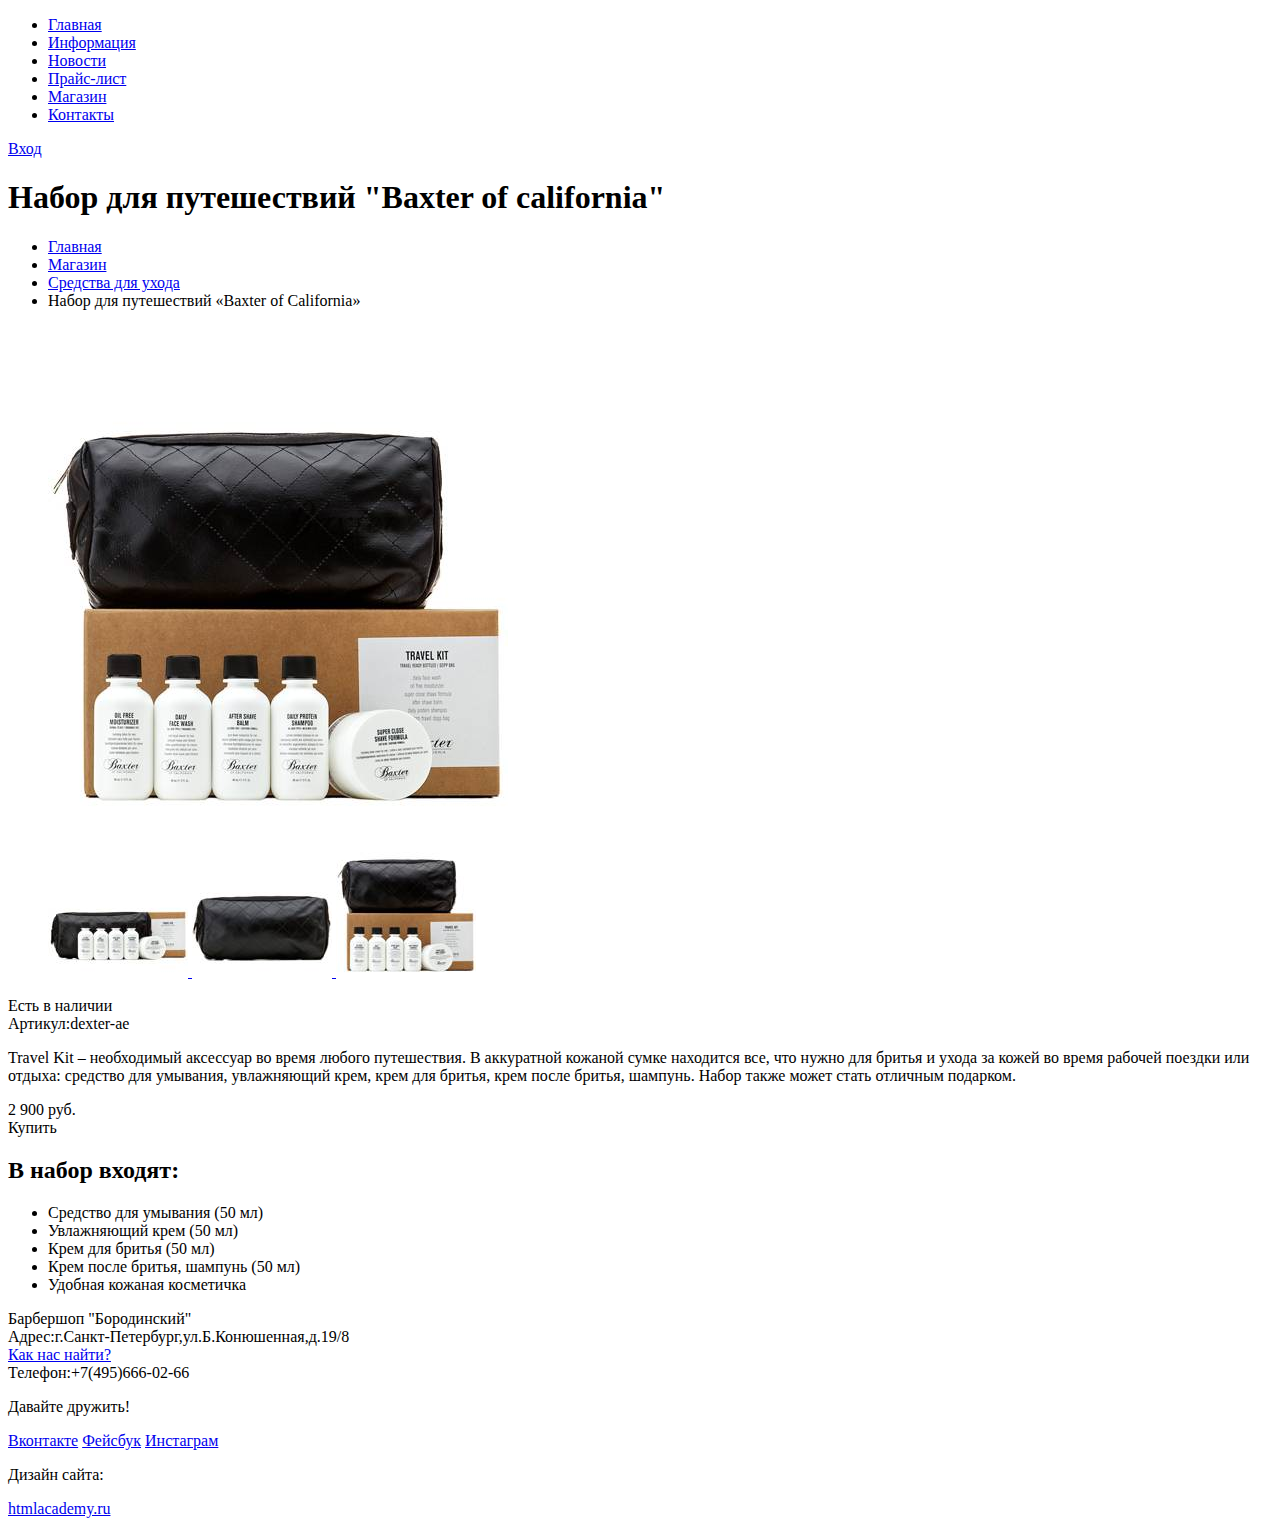
==== catalog-item.html @ 603cdfc0 "add img to html" ====
<!doctype html>
<html>
<head>
    <meta charset="utf-8">
    <title>информация о товаре</title>
<!--<link rel="stylesheet" href="">-->
</head>
<body class="inner-page">
    <header class="main-header">
        <div class="container clearfix">
            <nav>
                <ul>
                    <li>
                        <a href="#">Главная</a>
                    </li>
                    <li>
                        <a href="#">Информация</a>
                    </li>
                    <li>
                        <a href="#">Новости</a>
                    </li>
                    <li>
                        <a href="#">Прайс-лист</a>
                    </li>
                    <li>
                        <a href="#" class="active">Магазин</a>
                    </li>
                    <li>
                        <a href="#">Контакты</a>
                    </li>
                </ul>
            </nav>
            <div class="user-block">
                <a href="#" class="login">Вход</a>
            </div>
        </div>
    </header>    

    <div class="container">
        <h1>Набор для путешествий "Baxter of california"</h1>
        <ul class="breadcrumbs">
            <li class="breadcrumbs-item"><a class="breadcrumbs-link" href="#">Главная</a></li>
            <li class="breadcrumbs-item"><a class="breadcrumbs-link" href="#">Магазин</a></li>
            <li class="breadcrumbs-item"><a class="breadcrumbs-link" href="#">Средства для ухода</a></li>
            <li class="breadcrumbs-item">Набор для путешествий «Baxter of California»</li>
        </ul>
        
        <div class="content-container">
            <figure class="photo-items">
                <div class="photo-items-big">
                    <img src="img/goods/001.jpg" alt="" width="460" height="498">
                </div>
                <div class="photo-items-preview"> 
                    <a href="#">
                        <img src="img/goods/002s.jpg" alt="Набор для путешествий" width="140" height="149">
                    </a>
                    <a href="#">
                        <img src="img/goods/003s.jpg" alt="Набор для путешествий" width="140" height="149">
                    </a>
                    <a href="#">
                        <img src="img/goods/004s.jpg" alt="Набор для путешествий" width="140" height="149">
                    </a>
                </div>
            </figure>

            <div class="about-item">
                <div class="about-item-status">
                    <div class="availabile-item">Есть в наличии</div>
                    <div class="articte-item">Артикул:dexter-ae</div>
                </div>
                <p class="description-item">Travel Kit – необходимый аксессуар во время любого путешествия. В аккуратной кожаной сумке находится все, что нужно для бритья и ухода за кожей во время рабочей поездки или отдыха: средство для умывания, увлажняющий крем, крем для бритья, крем после бритья, шампунь. Набор также может стать отличным подарком.</p>
                <div class="item-price">
                    <div class="item-price-cost">2 900 руб.</div>
                    <a class="btn">Купить</a>
                </div>
                <h2>В набор входят:</h2>
                <ul>
                    <li>Средство для умывания (50 мл)</li>
                    <li>Увлажняющий крем (50 мл)</li>
                    <li>Крем для бритья (50 мл)</li>
                    <li>Крем после бритья, шампунь (50 мл)</li>
                    <li>Удобная кожаная косметичка</li>
                </ul>
            </div> 
        </div>
    </div>

    <footer class="main-footer">
        <div class="container clearfix">
            <section class="footer-contacts">
                Барбершоп "Бородинский"<br>
                Адрес:г.Санкт-Петербург,ул.Б.Конюшенная,д.19/8<br>
                <a href="#">Как нас найти?</a><br>
                Телефон:+7(495)666-02-66
            </section>
            <section class="footer-social">
                <p>Давайте дружить!</p>
                <a href="#" class="social-btn social-btn-vk">Вконтакте</a>
                <a href="#" class="social-btn social-btn-fb">Фейсбук</a>
                <a href="#" class="social-btn social-btn-inst">Инстаграм</a>
            </section>
            <section class="footer-copyright">
                <p>Дизайн сайта:</p>
                <a href="#" class="btn">htmlacademy.ru</a>
            </section>
        </div>
    </footer>
</body>
</html>
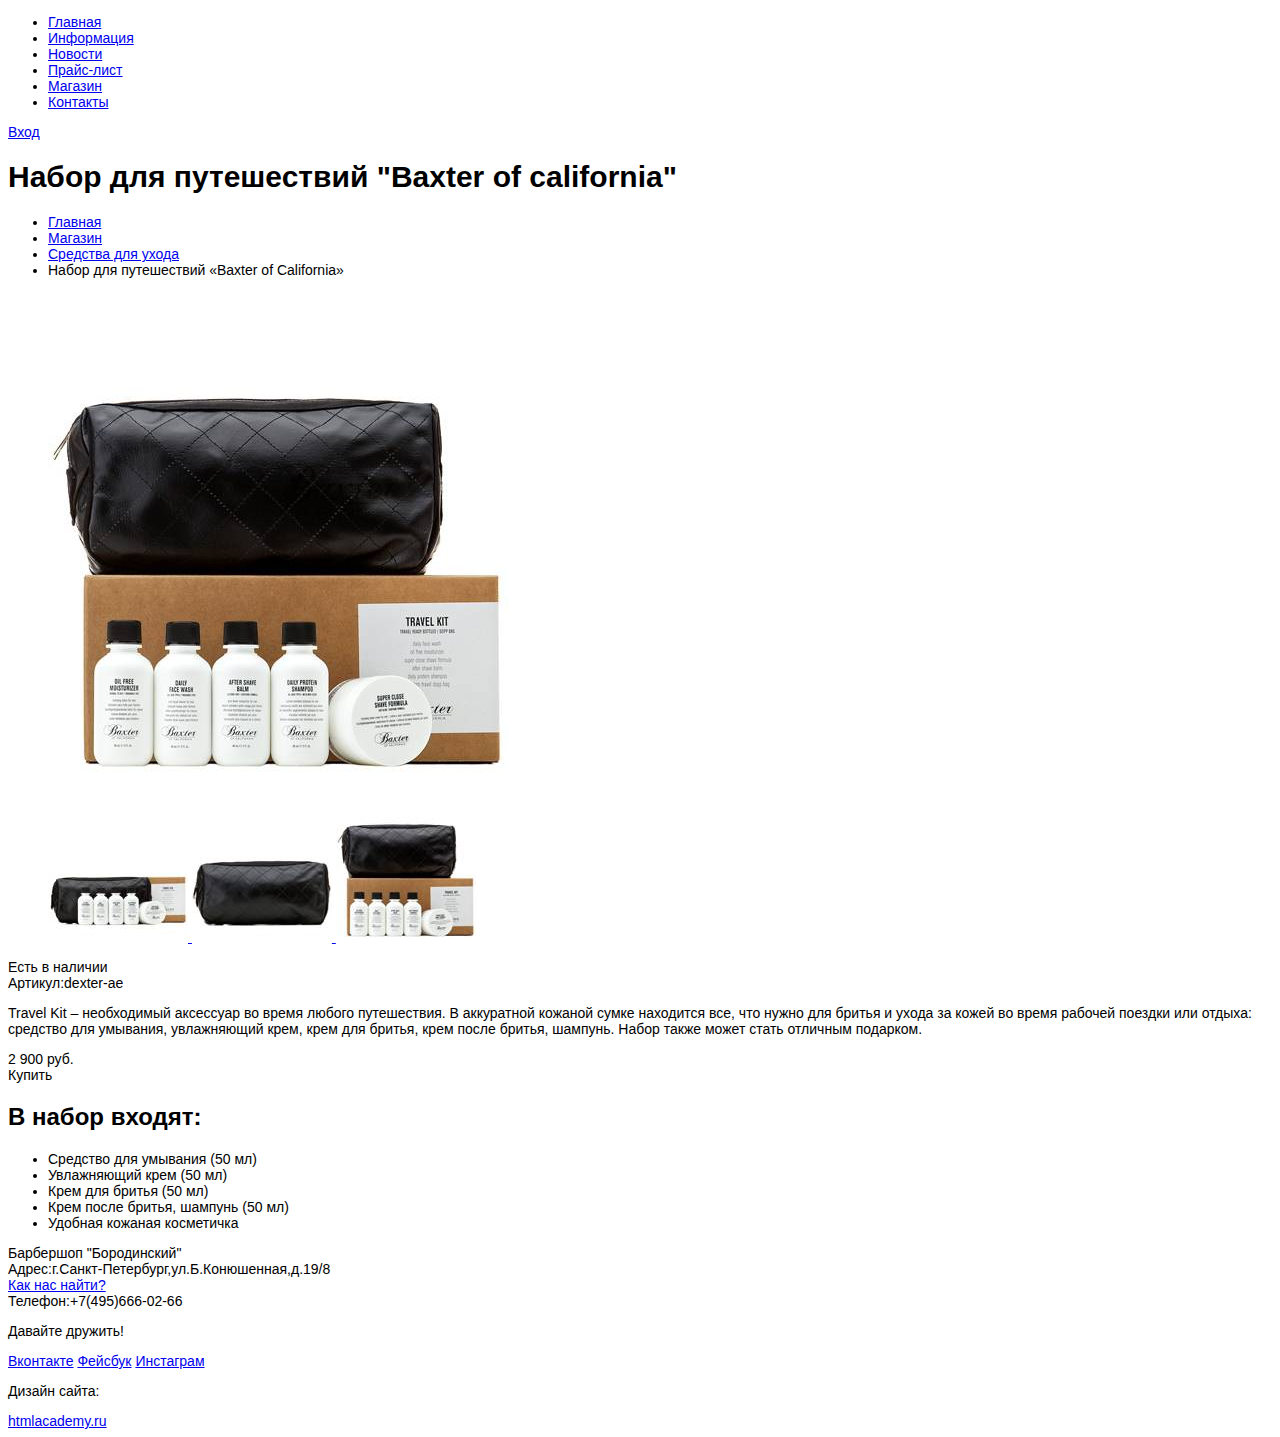
==== commit c95e7456: "1" ====
--- a/catalog-item.html
+++ b/catalog-item.html
@@ -3,7 +3,7 @@
 <head>
     <meta charset="utf-8">
     <title>информация о товаре</title>
-<!--<link rel="stylesheet" href="">-->
+<link rel="stylesheet" href="css/style.css">
 </head>
 <body class="inner-page">
     <header class="main-header">
--- a/css/style.css
+++ b/css/style.css
@@ -0,0 +1,15 @@
+body{
+    font-size: 14px;
+    line-height: normal;
+    color: #000000;
+    font-weight: normal;
+    font-family: "PTSans NarrowBold", "PT Sans", "Arial", serif;
+}
+
+h1{
+    font-size: 30px;
+}
+
+h2{
+    font-size: 24px;
+}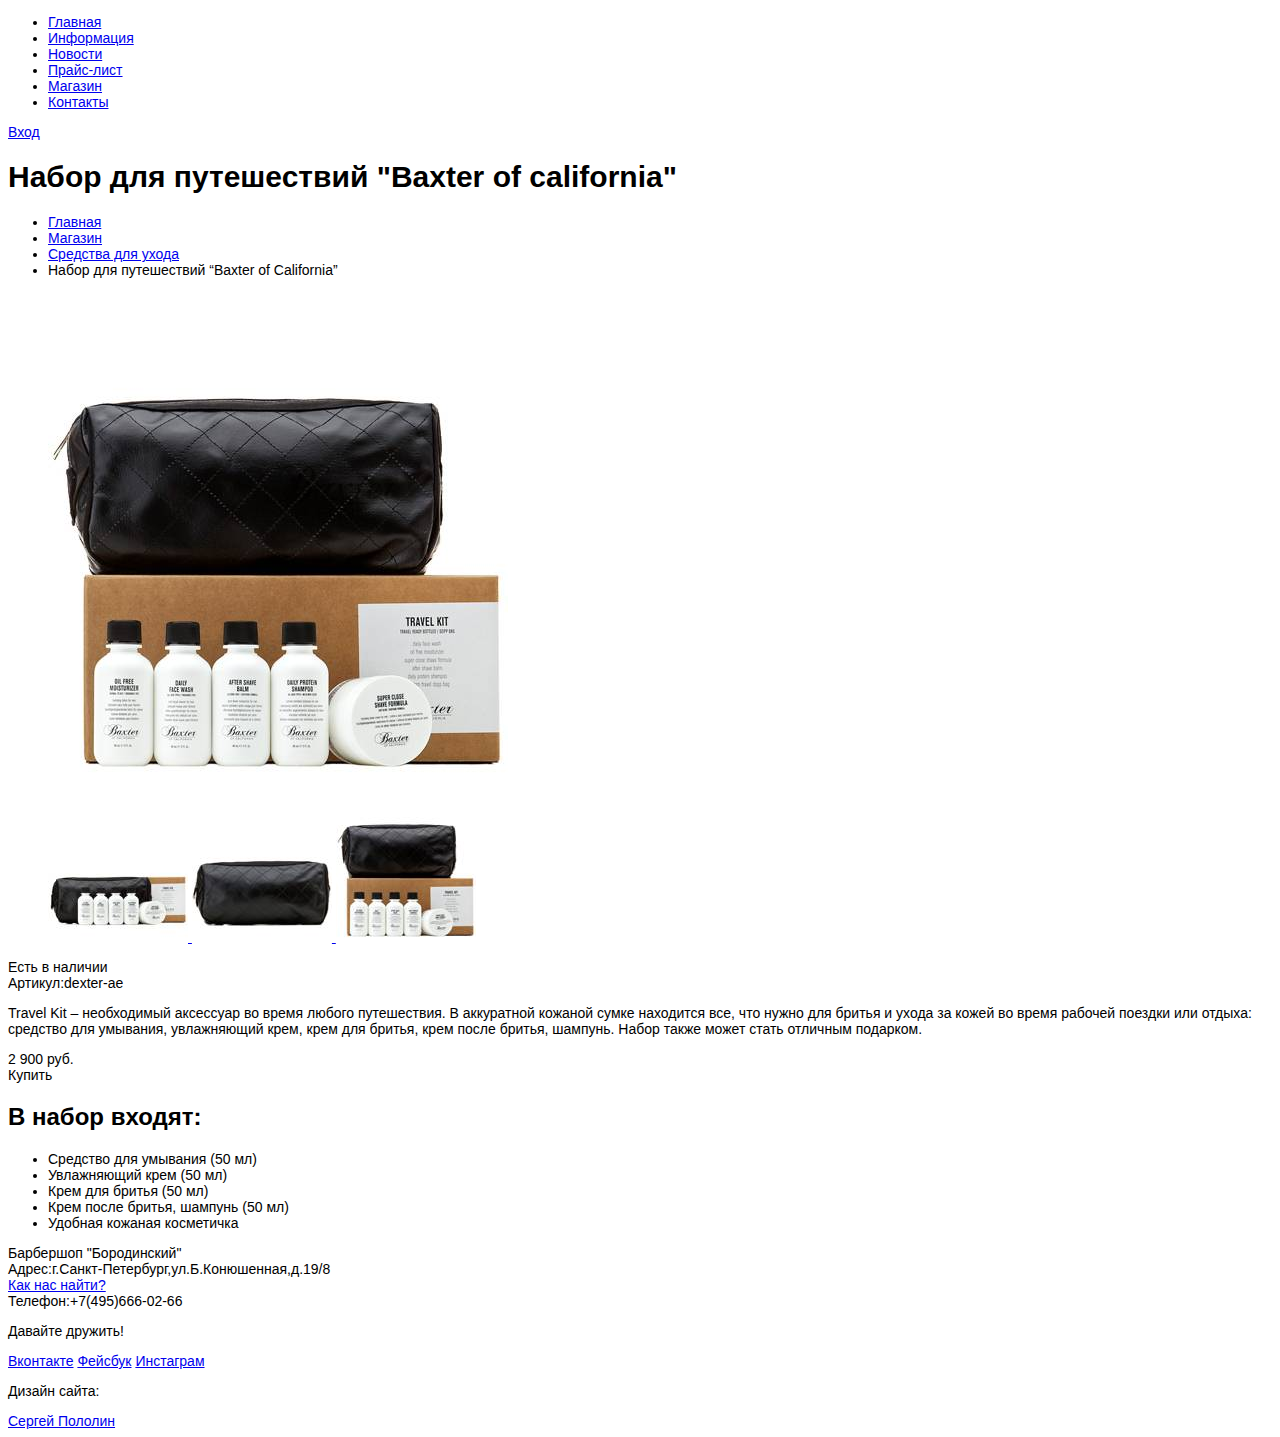
==== commit 6ee55cc7: "footer" ====
--- a/catalog-item.html
+++ b/catalog-item.html
@@ -42,7 +42,7 @@
             <li class="breadcrumbs-item"><a class="breadcrumbs-link" href="#">Главная</a></li>
             <li class="breadcrumbs-item"><a class="breadcrumbs-link" href="#">Магазин</a></li>
             <li class="breadcrumbs-item"><a class="breadcrumbs-link" href="#">Средства для ухода</a></li>
-            <li class="breadcrumbs-item">Набор для путешествий «Baxter of California»</li>
+            <li class="breadcrumbs-item">Набор для путешествий <q>Baxter of California</q></li>
         </ul>
         
         <div class="content-container">
@@ -101,7 +101,7 @@
             </section>
             <section class="footer-copyright">
                 <p>Дизайн сайта:</p>
-                <a href="#" class="btn">htmlacademy.ru</a>
+                <a href="#" class="btn">Сергей Пололин</a>
             </section>
         </div>
     </footer>
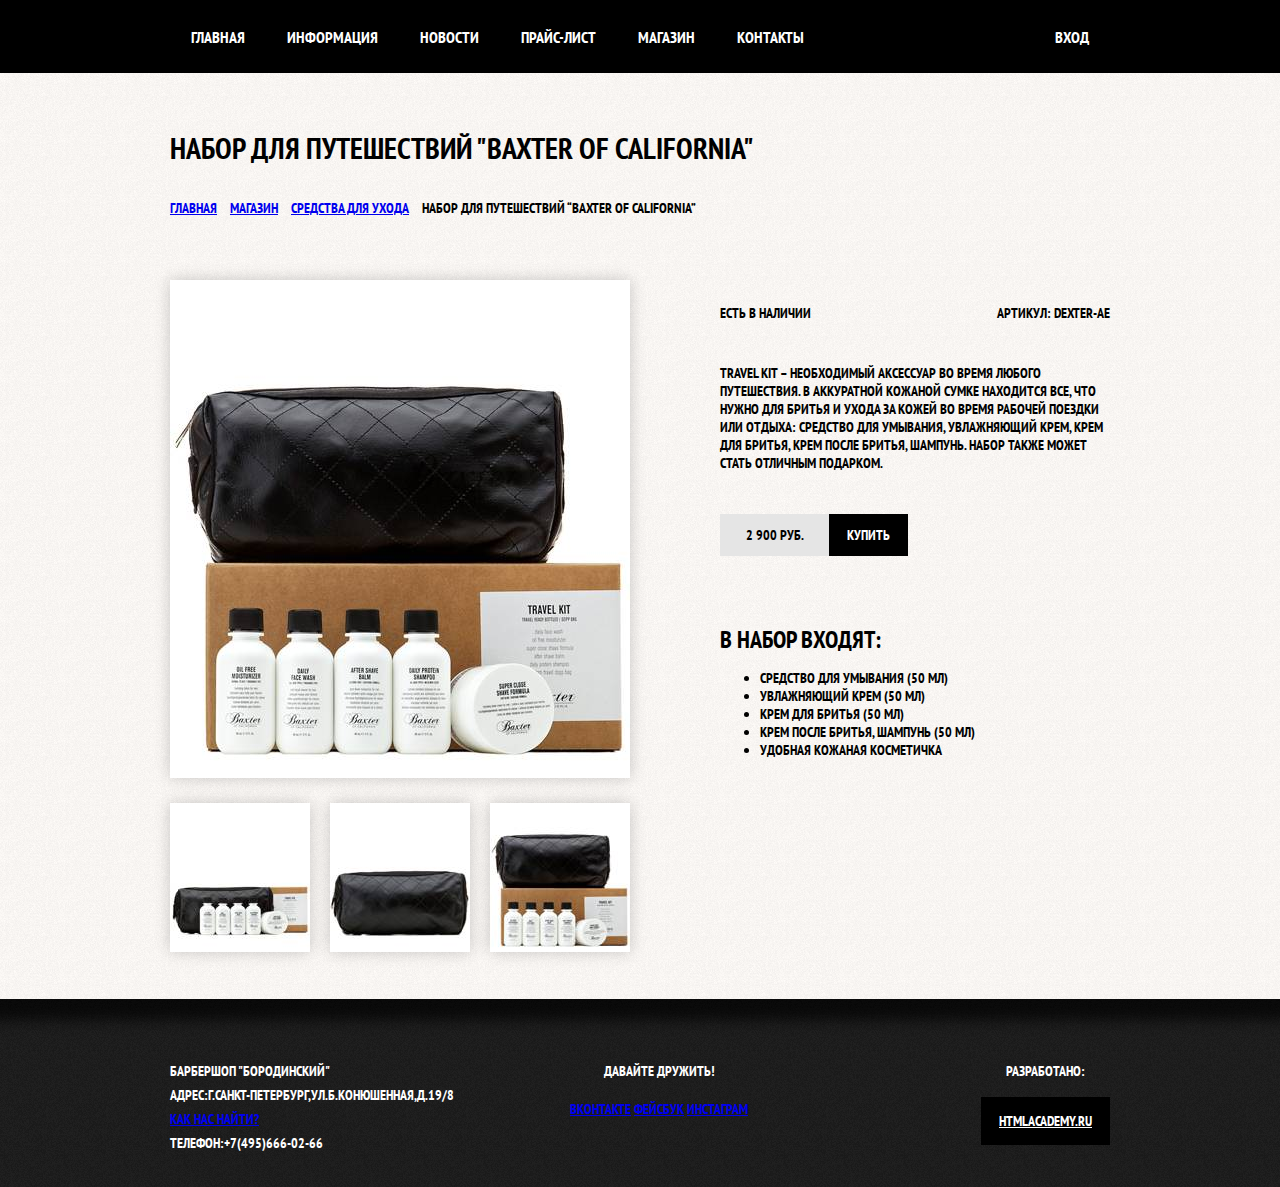
==== commit 6c854df4: "style.css +" ====
--- a/catalog-item.html
+++ b/catalog-item.html
@@ -3,12 +3,13 @@
 <head>
     <meta charset="utf-8">
     <title>информация о товаре</title>
-<link rel="stylesheet" href="css/style.css">
+    <link rel="stylesheet" href="css/normalize.css">
+    <link rel="stylesheet" href="css/style.css">
 </head>
 <body class="inner-page">
     <header class="main-header">
         <div class="container clearfix">
-            <nav>
+            <nav class="main-navigation">
                 <ul>
                     <li>
                         <a href="#">Главная</a>
@@ -45,7 +46,7 @@
             <li class="breadcrumbs-item">Набор для путешествий <q>Baxter of California</q></li>
         </ul>
         
-        <div class="content-container">
+        <div class="content-container clearfix">
             <figure class="photo-items">
                 <div class="photo-items-big">
                     <img src="img/goods/001.jpg" alt="" width="460" height="498">
@@ -64,13 +65,13 @@
             </figure>
 
             <div class="about-item">
-                <div class="about-item-status">
+                <div class="about-item-status clearfix">
                     <div class="availabile-item">Есть в наличии</div>
-                    <div class="articte-item">Артикул:dexter-ae</div>
+                    <div class="articte-item">Артикул: dexter-ae</div>
                 </div>
                 <p class="description-item">Travel Kit – необходимый аксессуар во время любого путешествия. В аккуратной кожаной сумке находится все, что нужно для бритья и ухода за кожей во время рабочей поездки или отдыха: средство для умывания, увлажняющий крем, крем для бритья, крем после бритья, шампунь. Набор также может стать отличным подарком.</p>
-                <div class="item-price">
-                    <div class="item-price-cost">2 900 руб.</div>
+                <div class="catalog-item-price">
+                    <div class="catalog-item-cost">2 900 руб.</div>
                     <a class="btn">Купить</a>
                 </div>
                 <h2>В набор входят:</h2>
@@ -100,8 +101,8 @@
                 <a href="#" class="social-btn social-btn-inst">Инстаграм</a>
             </section>
             <section class="footer-copyright">
-                <p>Дизайн сайта:</p>
-                <a href="#" class="btn">Сергей Пололин</a>
+                <p>Разработано:</p>
+                <a href="#" class="btn">htmlacademy.ru</a>
             </section>
         </div>
     </footer>
--- a/css/style.css
+++ b/css/style.css
@@ -1,15 +1,366 @@
+/**
+ *  ===========================================
+ *       Cлужебные правила
+ *  ===========================================
+**/
+
+.clearfix::after {
+    content: '';
+    display: table;
+    clear: both;
+}
+
+@font-face {
+  font-family: "PT Sans NarrowBold";
+  font-style: normal;
+  font-weight: 700;
+  src: url("../fonts/PTN77F.ttf");
+}
+
+
+
+/**
+ *  ===========================================
+ *       Сетка
+ *  ===========================================
+**/
+
+/*  ширина и центрирование
+-----------------------------------------------*/
+body{
+    min-width: 960px;
+}
+
+.container{
+    width: 940px;
+    margin: 0 auto;
+}
+
+/*  правила шапки сайта
+-----------------------------------------------*/
+.main-header{
+    margin-bottom: 55px;
+}
+
+.main-navigation{
+    float:left;
+    width: 780px;
+}
+
+
+    .main-navigation ul {
+        margin: 0;
+        padding: 0;
+        list-style: none;
+        font-size: 0;
+    }
+
+        .main-navigation li {
+            display: inline-block;
+            font-size: 16px;
+        }
+
+            .main-navigation a {
+                display: block;
+                padding: 26.5px 21px;
+                text-decoration: none;
+                color: #ffffff;
+            }
+
+.user-block {    
+    float: right;
+    max-width: 140px;
+    font-size: 0;
+}
+
+    .user-block .login {
+        display: block;
+        padding: 26.5px 0;
+        padding-right: 21px;
+        font-size: 16px;
+        text-decoration: none;
+        color: #fff;
+    }
+
+
+/*  правила подвала сайта
+-----------------------------------------------*/
+.main-footer {
+    padding-top: 60px;
+    padding-bottom: 32px;
+}
+
+    .footer-contacts {
+        float: left;
+        width: 320px;
+        margin-right: 80px;
+    }
+
+    .footer-social {
+        float: left;
+    }
+
+    .footer-copyright {
+        float: right;
+        max-width: 320px;
+    }
+
+
+/*  правила для страницы catalog.html
+------------------------------------------------*/
+.sidebar-catalog{
+    float: left;
+    width: 220px;
+}
+
+    .sidebar-catalog a{
+        display: block;
+        margin-top: 52px;
+    }
+
+h2.filter-title{
+    margin-bottom: 40px;
+}
+
+    h2.filter-title:nth-of-type(2){
+        margin-top: 57px;
+    }
+
+.catalog-content{
+    float: right;
+    width: 700px;
+    padding: 0;
+    font-size: 0;
+}
+
+    .catalog-item{
+        display: inline-block;
+        font-size: 14px;
+        width: 220px;
+        height: 286px;
+        margin: 20px 20px;
+        margin-left: 0;
+        margin-top: 0;
+    }
+
+    .catalog-item:nth-child(3n){
+        margin-right: 0;
+    }
+
+        .catalog-item-description{
+            padding: 16px;
+            padding-top: 5px;
+        }
+
+            .catalog-item-description h1{
+                font-size: 14px;
+                line-height: 18px;
+                text-transform: none;
+            }
+
+                .catalog-item-description h1 span{
+                    display: block;
+                }
+
+        .catalog-item-price{
+            font-size: 0; 
+            margin-top: 16px;
+        }
+
+            .catalog-item-price a{
+                display: inline-block;
+            }
+
+        .catalog-item-cost{
+            display: inline-block;
+            padding: 12px 4.5px;
+            width: 100px;
+            font-size: 14px;
+        }
+
+.page-number{
+    padding-left: 0;
+    margin-bottom: 40px;
+    font-size: 0;
+}
+
+    .page-number li{
+        display: inline-block;
+        margin-right: 7px;
+        font-size: 14px;
+    }
+
+
+/*  правила для страницы catalog-item.html
+------------------------------------------------*/
+.photo-items{
+    float: left;
+    width: 460px;
+    margin: 0;
+}
+
+    .photo-items-big{
+        margin-bottom: 21px;
+    }
+
+
+    .photo-items-preview{
+        font-size: 0;
+        margin-bottom: 47px;
+    }
+
+        .photo-items-preview a{
+            display: inline-block;
+            width: 140px;
+            margin-right: 20px;
+        }
+
+            .photo-items-preview a:nth-child(3n){
+                margin-right: 0;
+            }
+
+.about-item{
+    float: right;
+    width: 390px;
+    margin-top: 24px;
+}
+
+    .about-item-status{
+        margin-bottom: 42px;
+    }
+        
+        .availabile-item{
+            float: left;
+        }
+
+        .articte-item{
+            float: right;
+        }
+
+    .about-item .catalog-item-price{
+        margin-top: 42px;
+        margin-bottom: 68px;
+    }
+
+
+/*  правила для страниц catalog.html и catalog-item.html
+------------------------------------------------*/
+.container > h1{
+    margin-bottom: 32px;
+}
+
+    .breadcrumbs{
+        padding-left: 0;
+        margin-bottom: 63px;
+    }
+
+        .breadcrumbs-item{
+            display: inline-block;
+            padding-right: 10px;
+        }
+
+.btn {
+    display: inline-block;
+    padding: 12px 18px;
+    font-size: 14px;
+}
+
+
+
+
+
+/**
+ *  ============================================
+ *       Оформление и декорирование
+ *  ============================================
+**/
+
 body{
     font-size: 14px;
     line-height: normal;
     color: #000000;
     font-weight: normal;
-    font-family: "PTSans NarrowBold", "PT Sans", "Arial", serif;
+    font-family: "PT Sans NarrowBold", "PT Sans", "Arial", serif;
+    text-transform: uppercase;
+}
+
+.inner-page{
+    background: url("../img/bg_catalog.png") repeat 0 0;
 }
 
 h1{
+    margin: 0;
     font-size: 30px;
 }
 
 h2{
+    margin: 0;
     font-size: 24px;
-}+}
+
+.main-header{
+    background: #000000;
+    color: #fff;
+}
+
+.main-navigation ul {
+    list-style: none;
+}
+
+.main-navigation li {
+    vertical-align: top;
+}
+
+.main-navigation a {
+    text-decoration: none;
+    color: #ffffff;
+}
+
+.user-block .login {
+    text-decoration: none;
+    color: #fff;
+}
+
+.catalog-item{
+    box-shadow: 0px 0px 15px 0px rgba(0, 0, 0, 0.2);
+}
+
+.catalog-item-description h1{
+    text-transform: none;
+}
+
+.catalog-item-description h1 span{
+    text-transform: uppercase;
+}
+
+.catalog-item-cost{
+    vertical-align: top;
+    color: #000;
+    background: #e5e5e5;
+    text-align: center;
+}
+
+.btn {
+    font-size: 14px;
+    color: #fff;
+    background: #000;
+}
+
+.page-number{
+    list-style: none;
+}
+
+.main-footer {
+    background: url("../img/bg_footer.png") repeat-x 0 0;
+    line-height: 24px;
+    color: #ffffff;
+}
+
+.main-footer p{
+    margin-top: 0;
+    text-align: center;
+}
+
+.photo-items img{
+    box-shadow: 0px 0px 15px 0px rgba(0, 0, 0, 0.2);
+}
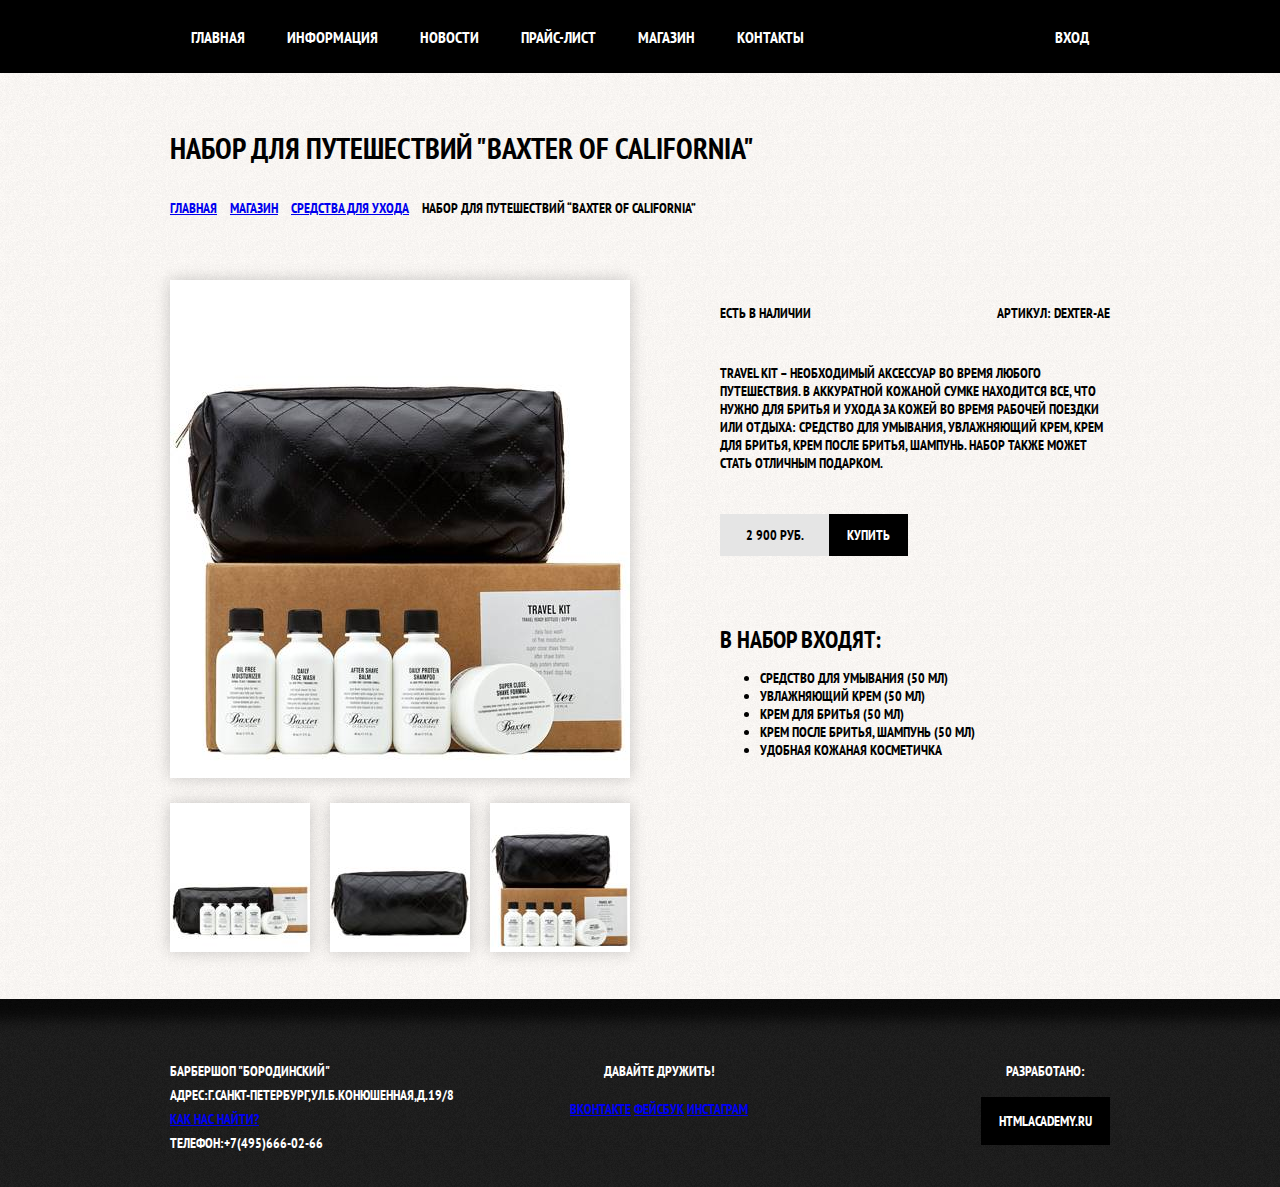
==== commit adc5ce9c: "little edit" ====
--- a/catalog-item.html
+++ b/catalog-item.html
@@ -72,7 +72,7 @@
                 <p class="description-item">Travel Kit – необходимый аксессуар во время любого путешествия. В аккуратной кожаной сумке находится все, что нужно для бритья и ухода за кожей во время рабочей поездки или отдыха: средство для умывания, увлажняющий крем, крем для бритья, крем после бритья, шампунь. Набор также может стать отличным подарком.</p>
                 <div class="catalog-item-price">
                     <div class="catalog-item-cost">2 900 руб.</div>
-                    <a class="btn">Купить</a>
+                    <a class="btn" href="#">Купить</a>
                 </div>
                 <h2>В набор входят:</h2>
                 <ul>
--- a/css/style.css
+++ b/css/style.css
@@ -63,7 +63,6 @@
             .main-navigation a {
                 display: block;
                 padding: 26.5px 21px;
-                text-decoration: none;
                 color: #ffffff;
             }
 
@@ -263,6 +262,7 @@
     display: inline-block;
     padding: 12px 18px;
     font-size: 14px;
+    text-decoration: none;
 }
 
 
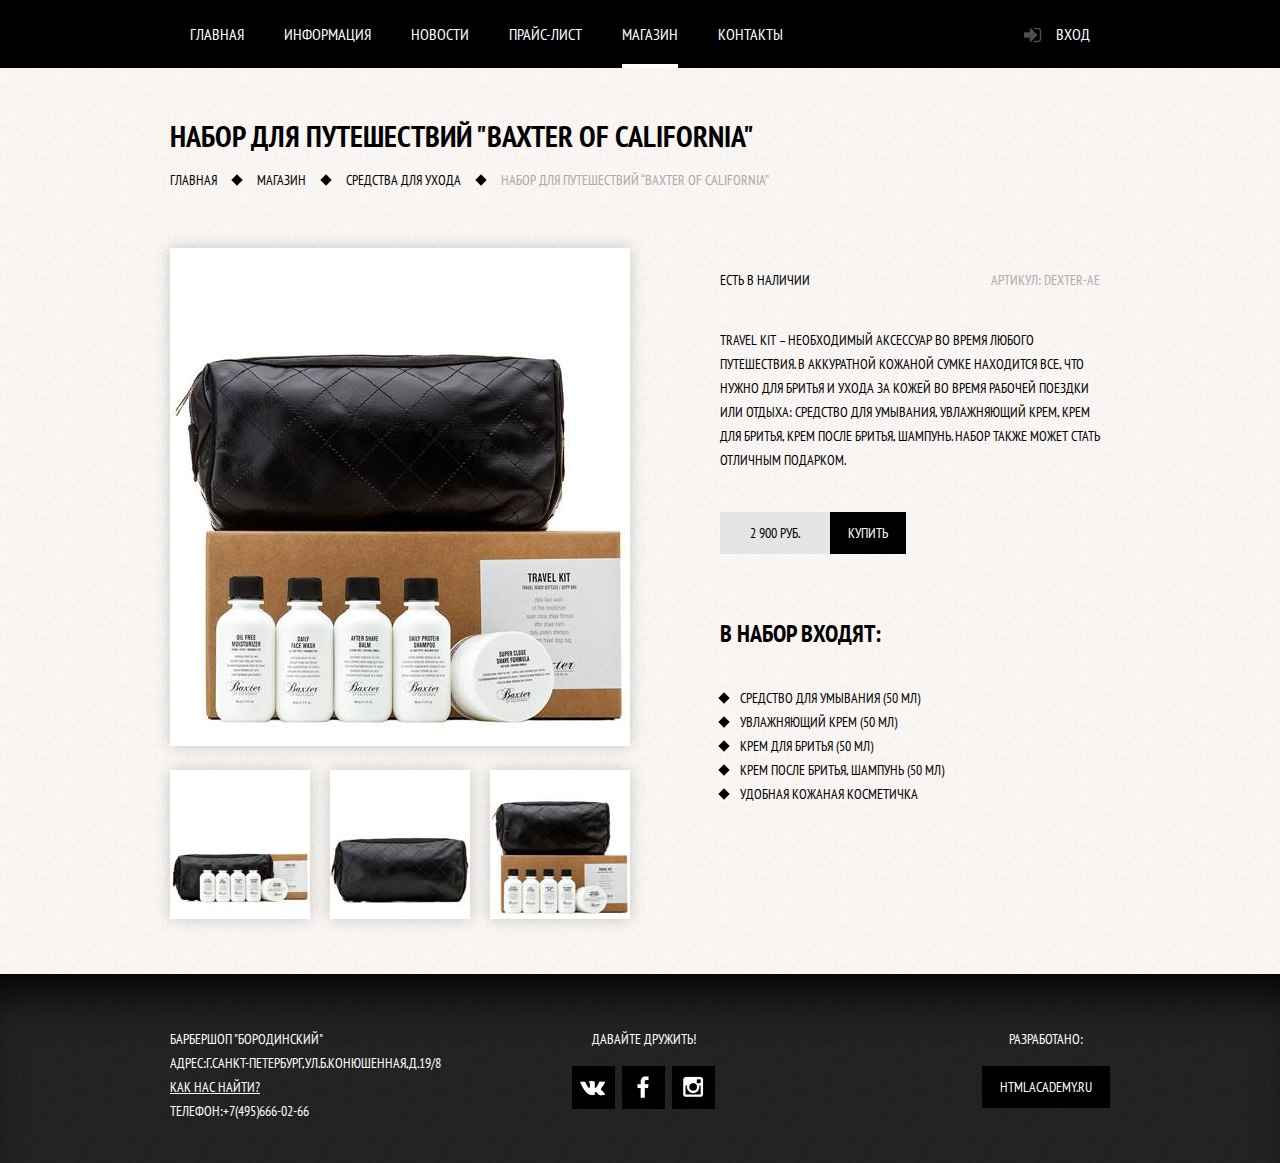
==== commit 6b5ab601: "sprites2" ====
--- a/catalog-item.html
+++ b/catalog-item.html
@@ -3,6 +3,7 @@
 <head>
     <meta charset="utf-8">
     <title>информация о товаре</title>
+    <link href='https://fonts.googleapis.com/css?family=PT+Sans+Narrow:700&subset=cyrillic,latin' rel='stylesheet' type='text/css'>
     <link rel="stylesheet" href="css/normalize.css">
     <link rel="stylesheet" href="css/style.css">
 </head>
--- a/css/style.css
+++ b/css/style.css
@@ -1,34 +1,12 @@
-/**
- *  ===========================================
- *       Cлужебные правила
- *  ===========================================
-**/
-
-.clearfix::after {
-    content: '';
-    display: table;
-    clear: both;
-}
-
-@font-face {
-  font-family: "PT Sans NarrowBold";
-  font-style: normal;
-  font-weight: 700;
-  src: url("../fonts/PTN77F.ttf");
-}
-
-
-
-/**
- *  ===========================================
- *       Сетка
- *  ===========================================
-**/
-
-/*  ширина и центрирование
+/*  правила центрирования сайта
 -----------------------------------------------*/
 body{
     min-width: 960px;
+    font-family: "PT Sans Narrow", "Arial", sans-serif;
+    font-size: 14px;
+    line-height: 16px;
+    color: #000000;
+    text-transform: uppercase;
 }
 
 .container{
@@ -36,17 +14,22 @@
     margin: 0 auto;
 }
 
+    .container > h1{
+        margin-bottom: 28px;
+    }
+
+
 /*  правила шапки сайта
 -----------------------------------------------*/
 .main-header{
-    margin-bottom: 55px;
+    margin-bottom: 60px;
+    background: #000000;
 }
 
 .main-navigation{
     float:left;
     width: 780px;
 }
-
 
     .main-navigation ul {
         margin: 0;
@@ -58,71 +41,258 @@
         .main-navigation li {
             display: inline-block;
             font-size: 16px;
+            vertical-align: top;
         }
 
             .main-navigation a {
                 display: block;
-                padding: 26.5px 21px;
+                padding: 26px 20px;
                 color: #ffffff;
-            }
+                text-decoration: none;
+            }
+                
+                .main-navigation a:hover{
+                    background: #242424;
+                }
+
+                .main-navigation a.active{
+                    position: relative;
+                }
+
+                    .main-navigation a.active::after{
+                        content: "";
+                        position: absolute;
+                        height: 4px;
+                        left: 20px;
+                        right: 20px;
+                        bottom: 0;
+                        background: #ffffff;
+                    }
+
+                        .main-navigation a.active:hover::after{
+                            background: inherit;
+                        }
+
 
 .user-block {    
     float: right;
     max-width: 140px;
-    font-size: 0;
-}
-
-    .user-block .login {
-        display: block;
-        padding: 26.5px 0;
-        padding-right: 21px;
+}
+
+    .login {
+        display: inline-block;
+        position: relative;
+        padding: 26px 20px;
+        padding-left: 52px;
         font-size: 16px;
         text-decoration: none;
-        color: #fff;
-    }
+        vertical-align: top;
+        color: #ffffff;
+    }
+
+        .login:hover{
+            background: #242424;
+        }
+
+        .login::before{
+            content: "";
+            position: absolute;
+            top: 28px;
+            left: 20px;
+            width: 18px;
+            height: 18px;
+            background: transparent url("../img/sprite.png") no-repeat;
+            background-position: -4px -443px;
+            opacity: .3;
+        }
+
+        .login:hover::before {
+          opacity: 1;
+        }
 
 
 /*  правила подвала сайта
 -----------------------------------------------*/
 .main-footer {
-    padding-top: 60px;
-    padding-bottom: 32px;
+    padding-top: 53px;
+    padding-bottom: 40px;
+    margin-top: 47px;
+    background: #232323 url("../img/bg_footer.png") repeat 0 0;
+    box-shadow: inset 0 40px 40px -20px rgba(0,0,0,.9);
+    line-height: 24px;
+    color: #ffffff;
 }
 
     .footer-contacts {
-        float: left;
-        width: 320px;
-        margin-right: 80px;
-    }
+      float: left;
+      width: 320px;
+      margin-right: 80px;
+    }
+        
+        .main-footer p{
+            margin: 0;
+            margin-bottom: 15px;
+            text-align: center;
+        }
+
+        .footer-contacts a {
+          color: #fff;
+        }
+
+        .footer-contacts a:hover {
+          text-decoration: none;
+        }
 
     .footer-social {
-        float: left;
-    }
+      float: left;
+      text-align: center;
+    }
+
+        .footer-social p {
+          margin: 0;
+          margin-bottom: 15px;
+        }
+
+        .social-btn {
+            display: inline-block;
+            width: 43px;
+            height: 43px;
+            margin: 0 2px;
+            font-size: 0;
+            vertical-align: top;
+            text-decoration: none;
+            background: #000000 url("../img/sprite.png") no-repeat center;
+        }
+
+            .social-btn:hover {
+                background-color: #fff;
+            }
+
+            .social-btn-vk {
+              background-position: 8px -77px;
+            }
+
+            .social-btn-fb {
+              background-position: 8px -110px;
+            }
+
+            .social-btn-inst {
+              background-position: 9px -145px;
+            }
+
+            .social-btn-vk:hover {
+              background-position: 8px -276px;
+            }
+
+            .social-btn-fb:hover {
+              background-position: 8px -327px;
+            }
+
+            .social-btn-inst:hover {
+              background-position: 9px -380px;
+            }
 
     .footer-copyright {
-        float: right;
-        max-width: 320px;
-    }
+      float: right;
+      max-width: 320px;
+    }
+
+        .footer-copyright p {
+          margin: 0;
+          margin-bottom: 15px;
+
+          text-align: center;
+        }
+
+        .footer-copyright .btn {
+            margin-right: 0;
+        }
+
+        .footer-copyright .btn:hover {
+          color: #000;
+          background: #fff;
+        }
 
 
 /*  правила для страницы catalog.html
 ------------------------------------------------*/
 .sidebar-catalog{
     float: left;
-    width: 220px;
+    width: 190px;
 }
 
     .sidebar-catalog a{
+        margin-top: 43px;
+    }
+
+input[type="checkbox"], input[type="radio"]{ 
+    display: none; 
+}
+
+    input[type="checkbox"] + label, 
+    input[type="radio"] + label{
         display: block;
-        margin-top: 52px;
-    }
+        position: relative;
+        margin: 20px 0;
+        margin-top: 0;
+        margin-left: 44px;
+        cursor: pointer;
+    }
+
+    label:hover{
+        color: #663d15;
+    }
+
+        input[type="checkbox"] + label::before, 
+        input[type="radio"] + label::before{
+            content: "";
+            position: absolute;
+            top: -4px;
+            left: -44px;
+            background: url("../img/sprite.png");
+            width: 20px;
+            height: 20px;
+            vertical-align: top;
+            margin-right: 15px;
+        }
+
+        input[type="radio"] + label::before{
+            top: -2px;
+            background-position: -3px -25px;
+        }
+
+        input[type="checkbox"] + label::before{
+            border: 2px solid #000000;
+            background: none;
+        }
+
+        input[type="checkbox"]:checked + label::before,
+        input[type="radio"]:checked + label::before{
+            content: "";
+            position: absolute;
+            width: 20px;
+            height: 20px;
+            top: -4px;
+            left: -44px;
+            background: url("../img/sprite.png");
+            margin-right: 11px;
+        }
+
+        input[type="checkbox"]:checked + label::before{
+            background-position: -3px 4px;
+        }
+
+        input[type="radio"]:checked + label::before{
+            top: -2px;
+            background-position: -3px -58px;
+        }
 
 h2.filter-title{
     margin-bottom: 40px;
 }
 
     h2.filter-title:nth-of-type(2){
-        margin-top: 57px;
+        margin-top: 43px;
     }
 
 .catalog-content{
@@ -140,6 +310,8 @@
         margin: 20px 20px;
         margin-left: 0;
         margin-top: 0;
+        box-shadow: 0px 0px 15px 0px rgba(0, 0, 0, 0.2);
+        background: #ffffff;
     }
 
     .catalog-item:nth-child(3n){
@@ -151,36 +323,47 @@
             padding-top: 5px;
         }
 
-            .catalog-item-description h1{
+            .catalog-item-description > a{
                 font-size: 14px;
                 line-height: 18px;
                 text-transform: none;
-            }
-
-                .catalog-item-description h1 span{
+                text-decoration: none;
+                color: #000000;
+            }
+
+                .catalog-item-description span{
                     display: block;
+                    text-transform: uppercase;
                 }
 
         .catalog-item-price{
             font-size: 0; 
-            margin-top: 16px;
-        }
-
-            .catalog-item-price a{
-                display: inline-block;
+            margin: 16px 0;
+            margin-top: 14px;
+            color: #ffffff;
+    }
+
+            .about-item h2{
+                margin-bottom: 39px;
+                line-height: 26px;
             }
 
         .catalog-item-cost{
             display: inline-block;
-            padding: 12px 4.5px;
+            padding: 13px 5px;
             width: 100px;
             font-size: 14px;
+            vertical-align: top;
+            color: #000;
+            background: #e5e5e5;
+            text-align: center;
         }
 
 .page-number{
     padding-left: 0;
-    margin-bottom: 40px;
+    margin-top: 44px;
     font-size: 0;
+    list-style: none;
 }
 
     .page-number li{
@@ -188,6 +371,12 @@
         margin-right: 7px;
         font-size: 14px;
     }
+
+        .page-number a.active{
+            background: #ffffff;
+            color: #000000;
+            cursor: default;
+        }
 
 
 /*  правила для страницы catalog-item.html
@@ -198,6 +387,10 @@
     margin: 0;
 }
 
+    .photo-items img{
+        box-shadow: 0px 0px 15px 0px rgba(0, 0, 0, 0.2);
+    }
+
     .photo-items-big{
         margin-bottom: 21px;
     }
@@ -205,7 +398,6 @@
 
     .photo-items-preview{
         font-size: 0;
-        margin-bottom: 47px;
     }
 
         .photo-items-preview a{
@@ -223,70 +415,110 @@
     width: 390px;
     margin-top: 24px;
 }
-
     .about-item-status{
-        margin-bottom: 42px;
-    }
-        
+        margin-bottom: 40px;
+    }
+
         .availabile-item{
             float: left;
+            width: 170px;
         }
 
         .articte-item{
             float: right;
-        }
+            width: 170px;
+            color: #aeaeae;
+            text-align: right;
+            margin-right: 10px;
+        }
+
 
     .about-item .catalog-item-price{
-        margin-top: 42px;
-        margin-bottom: 68px;
-    }
-
-
+        margin-top: 40px;
+        margin-bottom: 67px;
+    }
+
+    .about-item ul{
+        margin: 0;
+        padding-left: 20px;
+    }
+
+        .about-item li{
+            line-height: 24px;
+            list-style: none;
+            position: relative;
+        }
+        
+            .about-item li::before{
+                content: "";
+                position: absolute;
+                height: 8px;
+                width: 8px;
+                background: #000000;
+                top: 8px;
+                left: -20px;
+                transform: rotate(45deg);
+            }
+
+        .about-item p{
+            line-height: 24px;
+            margin: 0;
+        }
+
+        
 /*  правила для страниц catalog.html и catalog-item.html
 ------------------------------------------------*/
-.container > h1{
-    margin-bottom: 32px;
+.inner-page{
+    background: #f8f5f2 url("../img/bg_catalog.png") repeat 0 0;
 }
 
     .breadcrumbs{
         padding-left: 0;
-        margin-bottom: 63px;
+        margin-bottom: 55px;
+        font-size: 0;
     }
 
         .breadcrumbs-item{
             display: inline-block;
-            padding-right: 10px;
-        }
+            margin-right: 40px;
+            font-size: 14px;
+            color: #aba9a7;
+        }
+        
+        .breadcrumbs-link{
+            position: relative;
+            color: #000000;
+            text-decoration: none;
+        }
+
+            .breadcrumbs-link::after{
+                content: "";
+                position: absolute;
+                height: 8px;
+                width: 8px;
+                background: #000000;
+                top: 5px;
+                right: -24px;
+                transform: rotate(45deg);
+            }
 
 .btn {
     display: inline-block;
     padding: 12px 18px;
     font-size: 14px;
+    line-height: normal;
     text-decoration: none;
-}
-
-
-
-
-
-/**
- *  ============================================
- *       Оформление и декорирование
- *  ============================================
-**/
-
-body{
-    font-size: 14px;
-    line-height: normal;
-    color: #000000;
-    font-weight: normal;
-    font-family: "PT Sans NarrowBold", "PT Sans", "Arial", serif;
-    text-transform: uppercase;
-}
-
-.inner-page{
-    background: url("../img/bg_catalog.png") repeat 0 0;
-}
+    color: #fff;
+    background: #000;
+}
+
+    .btn:hover{
+        background: #663d15;
+    }
+
+    .btn:active{
+        background: #663d15;
+    }
 
 h1{
     margin: 0;
@@ -298,69 +530,12 @@
     font-size: 24px;
 }
 
-.main-header{
-    background: #000000;
-    color: #fff;
-}
-
-.main-navigation ul {
-    list-style: none;
-}
-
-.main-navigation li {
-    vertical-align: top;
-}
-
-.main-navigation a {
-    text-decoration: none;
-    color: #ffffff;
-}
-
-.user-block .login {
-    text-decoration: none;
-    color: #fff;
-}
-
-.catalog-item{
-    box-shadow: 0px 0px 15px 0px rgba(0, 0, 0, 0.2);
-}
-
-.catalog-item-description h1{
-    text-transform: none;
-}
-
-.catalog-item-description h1 span{
-    text-transform: uppercase;
-}
-
-.catalog-item-cost{
-    vertical-align: top;
-    color: #000;
-    background: #e5e5e5;
-    text-align: center;
-}
-
-.btn {
-    font-size: 14px;
-    color: #fff;
-    background: #000;
-}
-
-.page-number{
-    list-style: none;
-}
-
-.main-footer {
-    background: url("../img/bg_footer.png") repeat-x 0 0;
-    line-height: 24px;
-    color: #ffffff;
-}
-
-.main-footer p{
-    margin-top: 0;
-    text-align: center;
-}
-
-.photo-items img{
-    box-shadow: 0px 0px 15px 0px rgba(0, 0, 0, 0.2);
-}
+.clearfix::after {
+    content: '';
+    display: table;
+    clear: both;
+}
+
+.hidden{
+    display: none;
+}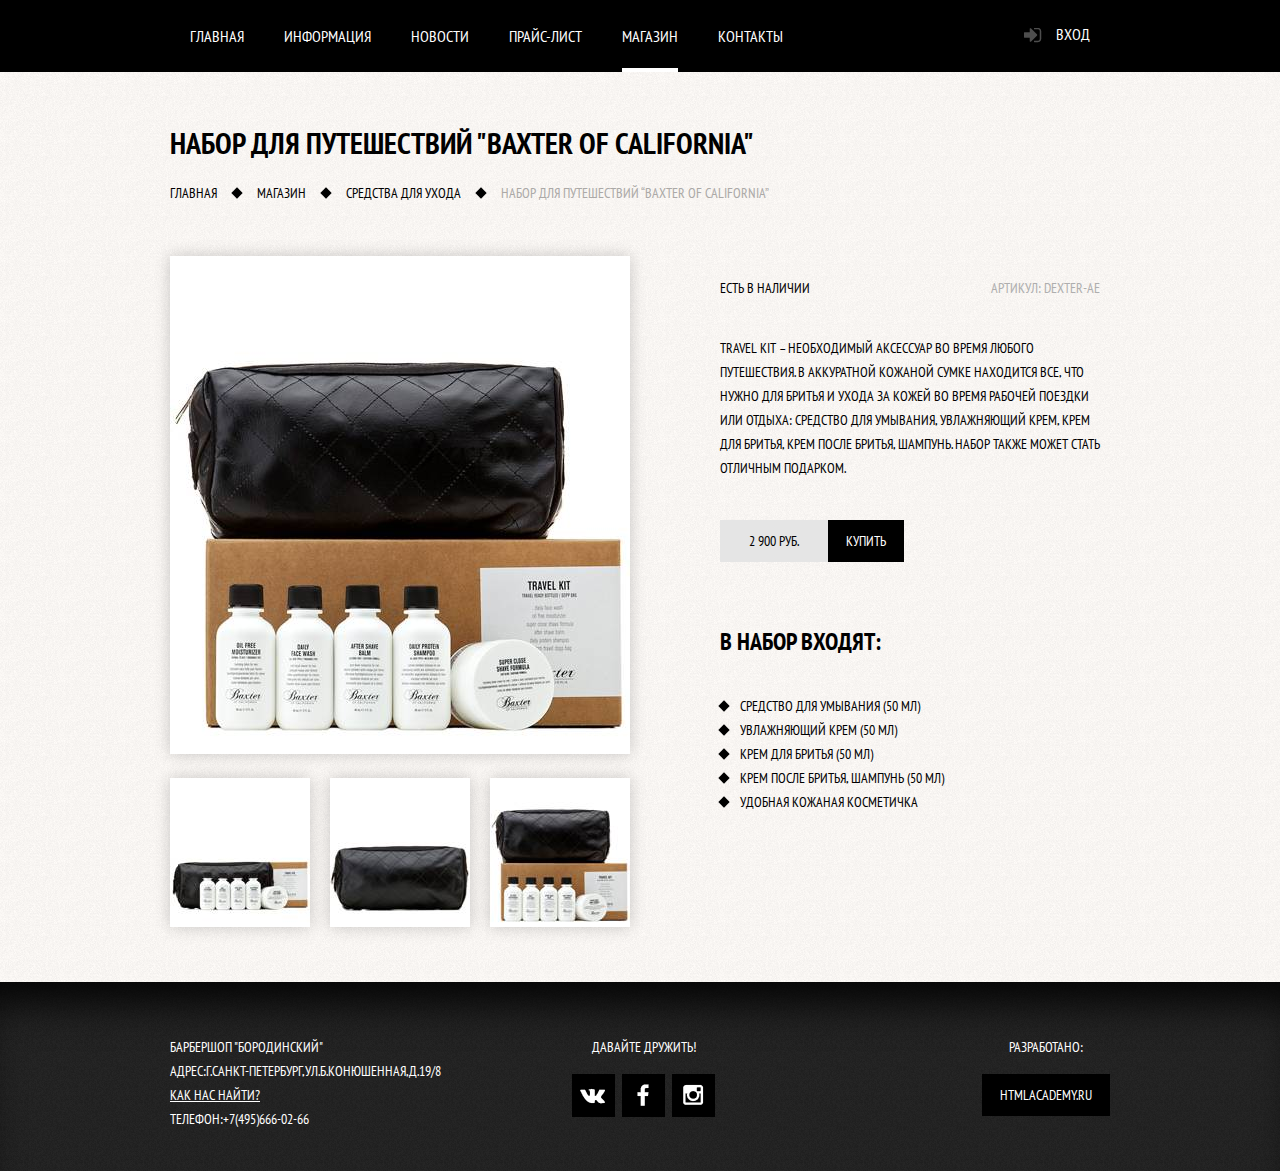
==== commit 85c87ba2: "+" ====
--- a/catalog-item.html
+++ b/catalog-item.html
@@ -33,7 +33,7 @@
                 </ul>
             </nav>
             <div class="user-block">
-                <a href="#" class="login">Вход</a>
+                <a href="#" class="login" onclick="event.preventDefault();document.getElementById('login-form').classList.toggle('hidden');">Вход</a>
             </div>
         </div>
     </header>    
@@ -107,5 +107,21 @@
             </section>
         </div>
     </footer>
+    
+    <div class="login-form hidden">
+        <form action="#" method="post" class="container">
+            <h1 class="login-form-title">Личный кабинет</h1>
+            <p class="login-form-text">Введите пожалуйста свой логин и пароль</p>
+            <input class="login-input-user" type="text" name="login" placeholder="Логин">
+            <input class="login-input-pass" type="password" name="password" placeholder="Пароль">
+            <div class="login-options clearfix">
+                <input class="input-check" type="checkbox" id="remember" name="remember" checked>
+                <label for="remember">Запомните меня</label>
+                <a href="#">Я забыл пароль!</a>
+            </div>
+            <button class="btn" type="submit">Войти</button>
+        </form>
+        <button class="btn-close" onclick="document.getElementById('login-form').classList.toggle('hidden');">Закрыть</button>
+    </div>
 </body>
 </html>
--- a/css/style.css
+++ b/css/style.css
@@ -15,14 +15,14 @@
 }
 
     .container > h1{
-        margin-bottom: 28px;
+        margin-bottom: 26px;
     }
 
 
 /*  правила шапки сайта
 -----------------------------------------------*/
 .main-header{
-    margin-bottom: 60px;
+    margin-bottom: 55px;
     background: #000000;
 }
 
@@ -46,7 +46,7 @@
 
             .main-navigation a {
                 display: block;
-                padding: 26px 20px;
+                padding: 28px 20px;
                 color: #ffffff;
                 text-decoration: none;
             }
@@ -222,7 +222,7 @@
 }
 
     .sidebar-catalog a{
-        margin-top: 43px;
+        margin-top: 40px;
     }
 
 input[type="checkbox"], input[type="radio"]{ 
@@ -233,9 +233,9 @@
     input[type="radio"] + label{
         display: block;
         position: relative;
-        margin: 20px 0;
-        margin-top: 0;
-        margin-left: 44px;
+        padding: 20px 0;
+        padding-top: 0;
+        padding-left: 44px;
         cursor: pointer;
     }
 
@@ -247,21 +247,25 @@
         input[type="radio"] + label::before{
             content: "";
             position: absolute;
-            top: -4px;
-            left: -44px;
+            top: -2px;
+            left: 0px;
             background: url("../img/sprite.png");
+            width: 16px;
+            height: 16px;
+            vertical-align: top;
+            margin-right: 15px;
+        }
+
+        input[type="radio"] + label::before{
             width: 20px;
             height: 20px;
-            vertical-align: top;
-            margin-right: 15px;
-        }
-
-        input[type="radio"] + label::before{
             top: -2px;
             background-position: -3px -25px;
         }
 
         input[type="checkbox"] + label::before{
+            width: 16px;
+            height: 16px;
             border: 2px solid #000000;
             background: none;
         }
@@ -273,13 +277,16 @@
             width: 20px;
             height: 20px;
             top: -4px;
-            left: -44px;
+            left: 0px;
             background: url("../img/sprite.png");
             margin-right: 11px;
         }
 
         input[type="checkbox"]:checked + label::before{
-            background-position: -3px 4px;
+            background-position: -5px 2px;
+            width: 16px;
+            height: 16px;
+            top: -2px;
         }
 
         input[type="radio"]:checked + label::before{
@@ -287,12 +294,25 @@
             background-position: -3px -58px;
         }
 
+        input[type="checkbox"]:disabled + label,
+        input[type="radio"]:disabled + label{
+            color: #cfccca;
+            cursor: default;
+            
+        }
+
+        input[type="checkbox"]:disabled + label::before,
+        input[type="radio"]:disabled + label::before{
+            border-color: #cfccca;
+            cursor: default;
+            
+        }
 h2.filter-title{
-    margin-bottom: 40px;
+    margin-bottom: 30px;
 }
 
     h2.filter-title:nth-of-type(2){
-        margin-top: 43px;
+        margin-top: 40px;
     }
 
 .catalog-content{
@@ -350,7 +370,7 @@
 
         .catalog-item-cost{
             display: inline-block;
-            padding: 13px 5px;
+            padding: 13px 4px;
             width: 100px;
             font-size: 14px;
             vertical-align: top;
@@ -474,7 +494,7 @@
 
     .breadcrumbs{
         padding-left: 0;
-        margin-bottom: 55px;
+        margin-bottom: 50px;
         font-size: 0;
     }
 
@@ -523,11 +543,13 @@
 h1{
     margin: 0;
     font-size: 30px;
+    line-height: 32px;
 }
 
 h2{
     margin: 0;
     font-size: 24px;
+    line-height: 26px;
 }
 
 .clearfix::after {
@@ -538,4 +560,91 @@
 
 .hidden{
     display: none;
+}
+
+
+/*  правила формы login
+-----------------------------------------------*/
+
+.login-form{
+    position: fixed;
+    top: 100px;
+    left: 50%;
+    margin-left: -230px;
+    width: 460px;
+    background: #f8f5f2 url("../img/bg_catalog.png") repeat 0 0;
+    box-shadow: 0 30px 50px 0 rgba(0,0,0,.75);
+}
+
+.login-form .container{
+    width: 300px;
+    margin: 55px auto;
+}
+
+.login-form h1{
+    line-height: 32px;
+    margin-bottom: 30px;
+}
+
+.login-form-text{
+    margin: 0;
+    margin-bottom: 17px;
+}
+
+.login-form input{
+    margin-bottom: 9px;
+    font-size: 14px;
+    line-height: 16px;
+    text-transform: uppercase;
+    width: 100%;
+    padding: 12px 15px;
+    border: 2px solid #000000;
+    box-sizing: border-box;
+    background-color: transparent;
+    background-repeat: no-repeat;
+    background-size: 15px 17px;
+    background-position: 95% 50%;
+}
+
+.login-form input:focus{
+     border-color: #977b5f;
+}
+
+.login-form .login-input-user{
+    background-image: url("../img/icon-user.png");
+}
+
+.login-form .login-input-pass{
+    background-image: url("../img/icon-lock.png");
+}
+
+.login-options label{
+    float: left; 
+}
+
+.login-options input[type="checkbox"] + label{
+    padding-left: 32px;
+    padding-bottom: 20px;
+}
+
+.login-options a{
+    float: right;
+    color: #000000;
+}
+
+.login-form .btn{
+    width: 100%;
+    border: none;
+}
+
+.btn-close{
+    position: absolute;
+    background: url("../img/sprite.png") no-repeat;
+    background-position: -1px -246px;
+    top: 9px;
+    width: 23px;
+    height: 23px;
+    border: none;
+    right: -36px;
+    font-size: 0;
 }